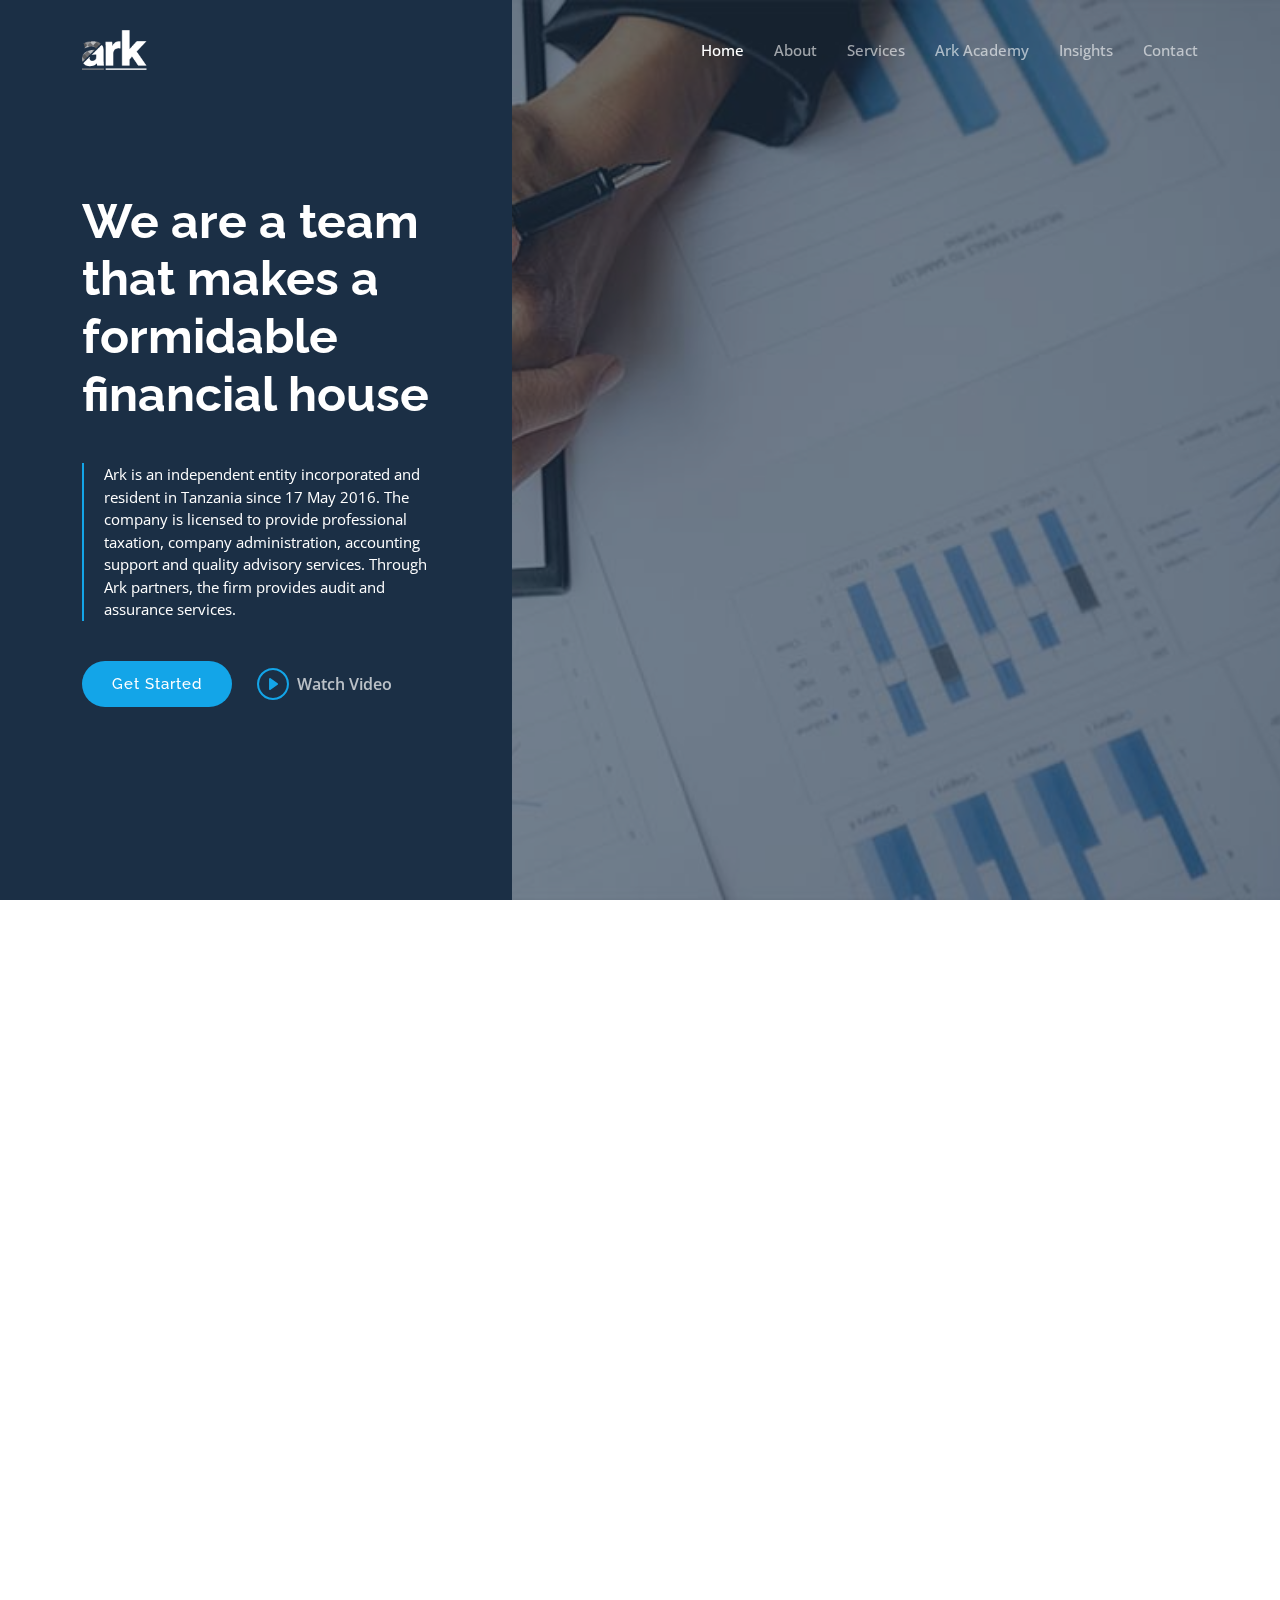
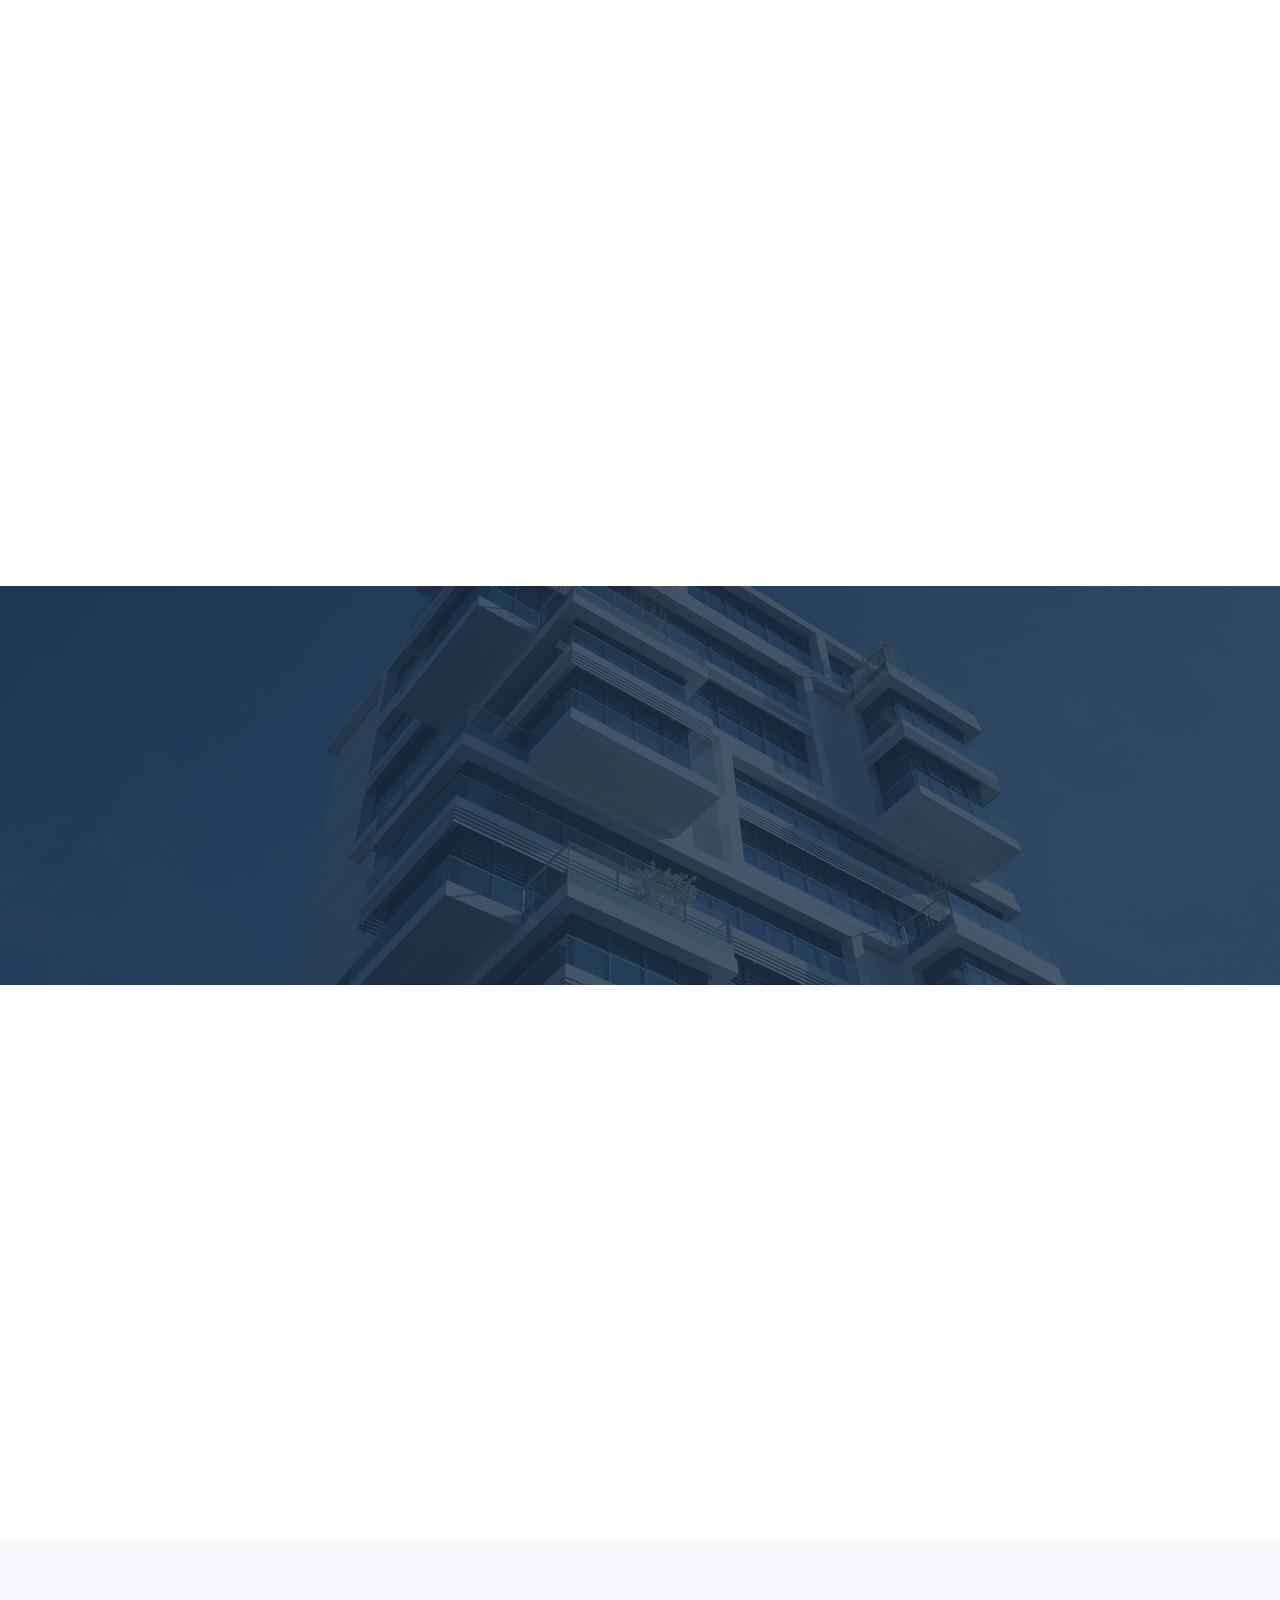
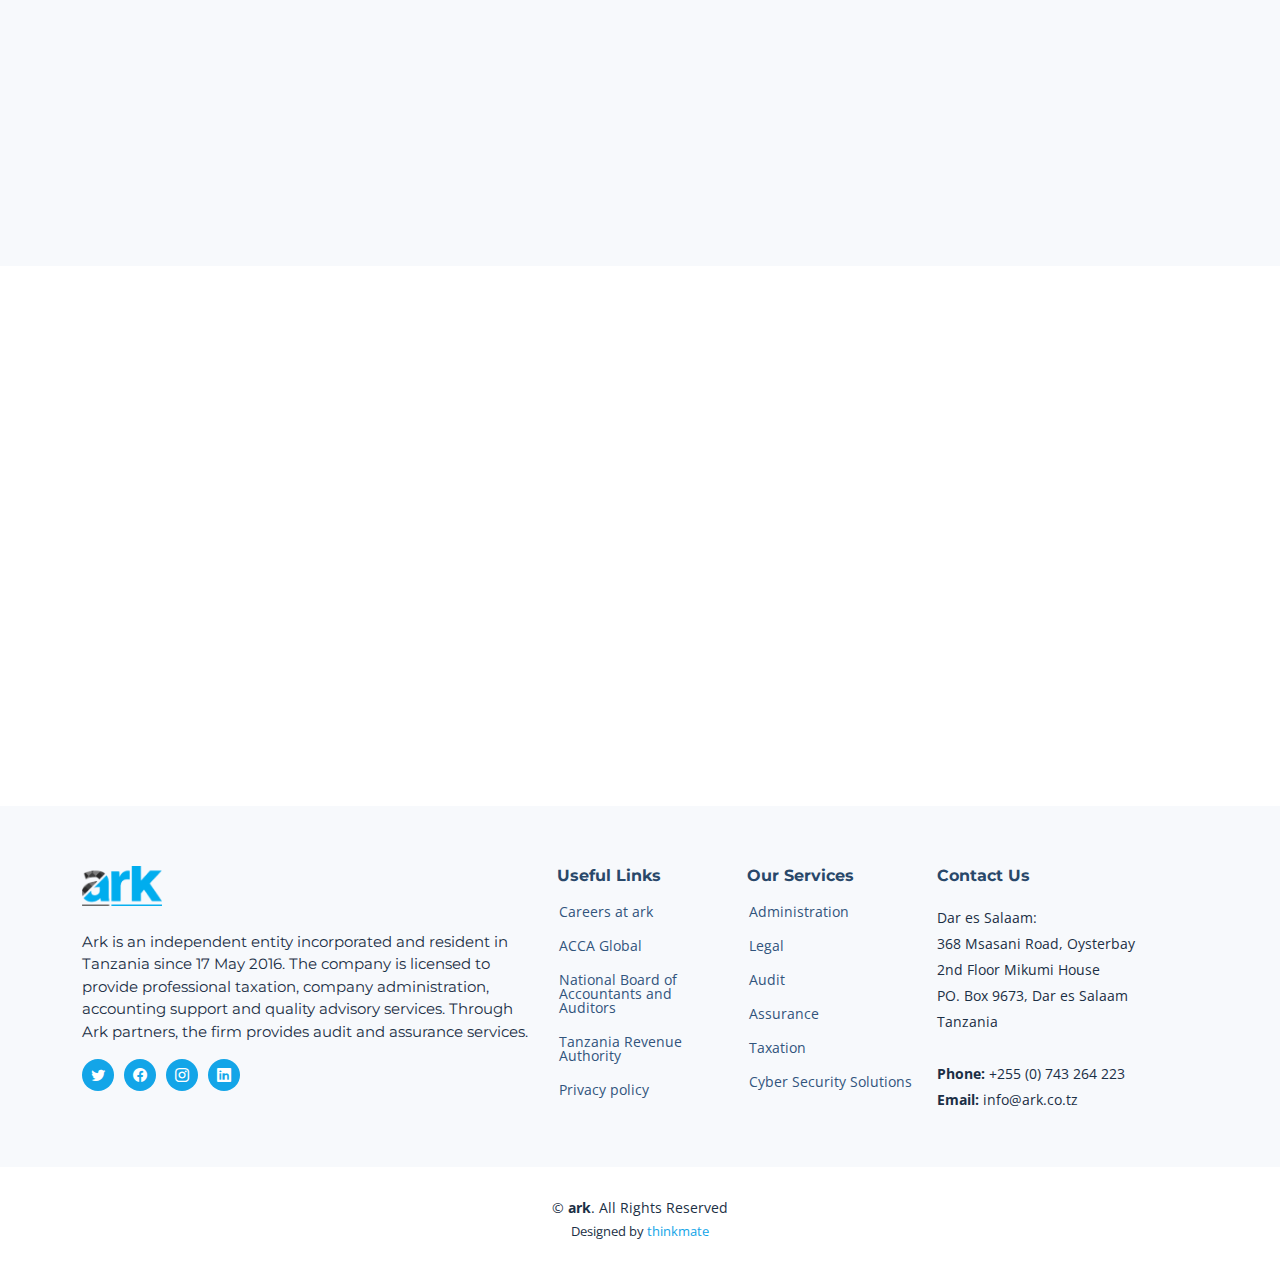
==== index.html @ 2f0f6cc4 "ark academy" ====
<!DOCTYPE html>
<html lang="en">

<head>
  <meta charset="utf-8">
  <meta content="width=device-width, initial-scale=1.0" name="viewport">

  <title>ark </title>
  <meta content="" name="description">
  <meta content="" name="keywords">

  <!-- Favicons -->
  <link href="assets/img/ark e.png" rel="icon">
  <link href="assets/img/apple-touch-icon.png" rel="apple-touch-icon">

  <!-- Google Fonts -->
  <link rel="preconnect" href="https://fonts.googleapis.com">
  <link rel="preconnect" href="https://fonts.gstatic.com" crossorigin>
  <link href="https://fonts.googleapis.com/css2?family=Open+Sans:ital,wght@0,300;0,400;0,500;0,600;0,700;1,300;1,400;1,600;1,700&family=Montserrat:ital,wght@0,300;0,400;0,500;0,600;0,700;1,300;1,400;1,500;1,600;1,700&family=Raleway:ital,wght@0,300;0,400;0,500;0,600;0,700;1,300;1,400;1,500;1,600;1,700&display=swap" rel="stylesheet">

  <!-- Vendor CSS Files -->
  <link href="assets/vendor/bootstrap/css/bootstrap.min.css" rel="stylesheet">
  <link href="assets/vendor/bootstrap-icons/bootstrap-icons.css" rel="stylesheet">
  <link href="assets/vendor/aos/aos.css" rel="stylesheet">
  <link href="assets/vendor/glightbox/css/glightbox.min.css" rel="stylesheet">
  <link href="assets/vendor/swiper/swiper-bundle.min.css" rel="stylesheet">
  <link href="assets/vendor/remixicon/remixicon.css" rel="stylesheet">

  <!-- Template Main CSS File -->
  <link href="assets/css/main.css" rel="stylesheet">

 
</head>

<body class="page-index">

  <!-- ======= Header ======= -->
  <header id="header" class="header d-flex align-items-center fixed-top">
    <div class="container-fluid container-xl d-flex align-items-center justify-content-between">

      <a href="index.html" class="logo d-flex align-items-center">
        
       <img src="assets/img/ark-blueAsset-1.png" alt=""> 
     
      </a>

      <i class="mobile-nav-toggle mobile-nav-show bi bi-list"></i>
      <i class="mobile-nav-toggle mobile-nav-hide d-none bi bi-x"></i>

      <nav id="navbar" class="navbar">
        <ul>
          <li><a href="index.html" class="active">Home</a></li>
          <li><a href="about.html">About</a></li>
          <li><a href="services.html">Services</a></li>
          <li><a href="Ark Academy/index.html">Ark Academy</a></li> 
          <li><a href="blog.html">Insights</a></li>
         
          <li><a href="contact.html">Contact</a></li>
        </ul>
      </nav><!-- .navbar -->

    </div>
  </header><!-- End Header -->

  <!-- ======= Hero Section ======= -->
  <section id="hero" class="hero d-flex align-items-center">
    <div class="container">
      <div class="row">
        <div class="col-xl-4">
          <h2 data-aos="fade-up">We are a team that makes a formidable financial house</h2>
          <blockquote data-aos="fade-up" data-aos-delay="100">
            <p>Ark is an independent entity incorporated and resident in Tanzania since 17 May 2016. The company is licensed to provide professional taxation, company administration, accounting support and quality advisory services. Through Ark partners, the firm provides audit and assurance services. </p>
          </blockquote>
          <div class="d-flex" data-aos="fade-up" data-aos-delay="200">
            <a href="#why-us" class="btn-get-started">Get Started</a>
            <a href="https://www.youtube.com/watch?v=LXb3EKWsInQ" class="glightbox btn-watch-video d-flex align-items-center"><i class="bi bi-play-circle"></i><span>Watch Video</span></a>
          </div>

        </div>
      </div>
    </div>
  </section><!-- End Hero Section -->

  <main id="main">

    <!-- ======= Why Choose Us Section ======= -->
    <section id="why-us" class="why-us">
      <div class="container" data-aos="fade-up">

        <div class="section-header">
          <h2>Why Choose Us</h2>

        </div>

        <div class="row g-0" data-aos="fade-up" data-aos-delay="200">

          <div class="col-xl-5 img-bg" style="background-image: url('assets/img/why-us-bg.jpg')"></div>
          <div class="col-xl-7 slides  position-relative">

            <div class="slides-1 swiper">
              <div class="swiper-wrapper">

                <div class="swiper-slide">
                  <div class="item">
                    <h3 class="mb-3">Taxation</h3>
                    <h4 class="mb-3">income tax, payroll taxes, WHT, VAT, Customs and import duties, stamp duty, service levies and social security</h4>
                    <p>Consulting services include
                      supporting potential and existing clients in understanding key tax obligations in Tanzania.</p>
                  </div>
                </div><!-- End slide item -->

                <div class="swiper-slide">
                  <div class="item">
                    <h3 class="mb-3">Accounting</h3>
                    <h4 class="mb-3">providing support to external auditors due to availability of reliable accounting information</h4>
                    <p>We use online accounting software to record our clients’ monthly management accounting information.</p>
                  </div>
                </div><!-- End slide item -->

                <div class="swiper-slide">
                  <div class="item">
                    <h3 class="mb-3">Audit</h3>
                    <h4 class="mb-3">strengthen trust and transparency</h4>
                    <p>We provide audit and assurance services to our clients to support regulatory compliance in Tanzania Mainland and Zanzibar.</p>
                  </div>
                </div><!-- End slide item -->

                <div class="swiper-slide">
                  <div class="item">
                    <h3 class="mb-3">Legal</h3>
                    <h4 class="mb-3">advising and guiding potential investors about investing in Tanzania Mainland and Zanzibar</h4>
                    <p>We further support our clients to prepare and file company annual returns, application, and renewal of business license/trade licenses..</p>
                  </div>
                </div><!-- End slide item -->

              </div>
              <div class="swiper-pagination"></div>
            </div>
            <div class="swiper-button-prev"></div>
            <div class="swiper-button-next"></div>
          </div>

        </div>

      </div>
    </section><!-- End Why Choose Us Section -->

    <!-- ======= Our Services Section ======= -->
    <section id="services-list" class="services-list">
      <div class="container" data-aos="fade-up">

        <div class="section-header">
          <h2>Our Services</h2>

        </div>

        <div class="row gy-5">

          <div class="col-lg-4 col-md-6 service-item d-flex" data-aos="fade-up" data-aos-delay="100">
            <div class="icon flex-shrink-0"><i class="bi bi-briefcase" style="color: #f57813;"></i></div>
            <div>
              <h4 class="title"><a href="admini.html" class="stretched-link">Administration</a></h4>
              <p class="description">We offer practical support and experience at all stages of an enterprise life.</p>
            </div>
          </div>
          <!-- End Service Item -->

          <div class="col-lg-4 col-md-6 service-item d-flex" data-aos="fade-up" data-aos-delay="200">
            <div class="icon flex-shrink-0"><i class="bi bi-card-checklist" style="color: #15a04a;"></i></div>
            <div>
              <h4 class="title"><a href="advisor.html" class="stretched-link">Advisory</a></h4>
              <p class="description">We discern enterprise objectives and guide towards sound decision making and effective executions.</p>
            </div>
          </div><!-- End Service Item -->

          <div class="col-lg-4 col-md-6 service-item d-flex" data-aos="fade-up" data-aos-delay="300">
            <div class="icon flex-shrink-0"><i class="bi bi-bar-chart" style="color: #d90769;"></i></div>
            <div>
              <h4 class="title"><a href="services2.html" class="stretched-link">Assurance</a></h4>
              <p class="description">We support organisations navigate through regulatory complexity and strengthen trust and transparency</p>
            </div>
          </div><!-- End Service Item -->

          <div class="col-lg-4 col-md-6 service-item d-flex" data-aos="fade-up" data-aos-delay="400">
            <div class="icon flex-shrink-0"><i class="bi bi-cash-coin" style="color: #15bfbc;"></i></div>
            <div>
              <h4 class="title"><a href="services3.html" class="stretched-link">Taxation</a></h4>
              <p class="description">We are confident that our experience and excellence in the ever changing tax compliance field will guide your enterprise forward.</p>
            </div>
          </div><!-- End Service Item -->

          <div class="col-lg-4 col-md-6 service-item d-flex" data-aos="fade-up" data-aos-delay="500">
            <div class="icon flex-shrink-0"><i class="bi bi-shield-shaded" style="color: #f5cf13;"></i></div>
            <div>
              <h4 class="title"><a href="#" class="stretched-link">Cyber Security Solutions.</a></h4>
              <p class="description">Assisting organizations achieve safe and secure digital transformation</p>
            </div>
          </div><!--bi bi-brightness-high End Service Item -->

          <div class="col-lg-4 col-md-6 service-item d-flex" data-aos="fade-up" data-aos-delay="600">
            <div class="icon flex-shrink-0"><i class="bi bi-bank" style="color: #1335f5;"></i></div>
            <div>
              <h4 class="title"><a href="#" class="stretched-link">Audit</a></h4>
              <p class="description">We provide audit and assurance services to our clients to support regulatory compliance in Tanzania Mainland and Zanzibar.</p>
            </div>
          </div><!-- End Service Item -->

        </div>

      </div>
    </section><!-- End Our Services Section -->

    <!-- ======= Call To Action Section ======= -->
    <section id="call-to-action" class="call-to-action">
      <div class="container" data-aos="fade-up">
        <div class="row justify-content-center">
          <div class="col-lg-6 text-center">
            <h3>Compliance is Freedom</h3>
            <p>Team work makes a dream work at ark. We are a family that finds pleasure in working and achieving goals together</p>
            <a class="cta-btn" href="#">Call To Action</a>
          </div>
        </div>

      </div>
    </section><!-- End Call To Action Section -->

    <!-- ======= Features Section ======= -->
    <section id="features" class="features">

      <div class="container" data-aos="fade-up">
        <div class="row">
          <div class="col-lg-7" data-aos="fade-up" data-aos-delay="100">
            <h3>Our Values </h3>

            <div class="row gy-4">

              <div class="col-md-6">
                <div class="icon-list d-flex">
                  <i class="ri-store-line" style="color: #ffbb2c;"></i>
                  <span>Integrity
                  <p>We believe strong business relationships are founded on honest and transparent practice.</p></span>
                </div>
              </div><!-- End Icon List Item-->

              <div class="col-md-6">
                <div class="icon-list d-flex">
                  <i class="ri-bar-chart-box-line" style="color: #5578ff;"></i>
                  <span>Innovation <p>Our ever-evolving approach to problem solving yields results and sets us apart from the pack.</p></span>
                </div>
              </div><!-- End Icon List Item-->

              

          
              <div class="col-md-6">
                <div class="icon-list d-flex">
                  <i class="ri-database-2-line" style="color: #47aeff;"></i>
                  <span>Clarity <p>Relevant and precise communication enriches our client relationships and builds better businesses</p></span>
                </div>
              </div><!-- End Icon List Item-->

              <div class="col-md-6">
                <div class="icon-list d-flex">
                  <i class="ri-gradienter-line" style="color: #ffa76e;"></i>
                  <span>Inclusivity <p>Our doors are open to all businesses – the diversity of our client base makes us better at what we do</p></span>
                </div>
              </div><!-- End Icon List Item-->

              
            </div>
          </div>
          <div class="col-lg-5 position-relative" data-aos="fade-up" data-aos-delay="200">
            <div class="phone-wrap">
              <img src="assets/img/iphone.jpg" alt="Image" class="img-fluid">
            </div>
          </div>
        </div>

      </div>

      <div class="details">
        <div class="container" data-aos="fade-up" data-aos-delay="300">
          <div class="row">
            <div class="col-md-6">
              <h4></h4>
              <p>We are a team that makes a formidable financial house</p>
              <a href="assets/mine.pdf" class="btm-get-started" download>Download PDF</a>

           
              </a>
            </div>
          </div>

        </div>
      </div>

    </section><!-- End Features Section -->

   
    <!-- ======= Team Section ======= -->
    <section id="team" class="team">
      <div class="container" data-aos="fade-up">

        <div class="section-header">
          <h2>Our Team</h2>

        </div>

        <div class="row gy-4">

          <div class="col-lg-3 col-md-6" data-aos="fade-up" data-aos-delay="100">
            <div class="team-member">
              <div class="member-img">
                <img src="assets/img/team/R (3)ew.png" class="img-fluid" alt="">
                <div class="social">
                  <a href=""><i class="bi bi-twitter"></i></a>
                  <a href=""><i class="bi bi-facebook"></i></a>
                  <a href=""><i class="bi bi-instagram"></i></a>
                  <a href=""><i class="bi bi-linkedin"></i></a>
                </div>
              </div>
              <div class="member-info">
                <h4>Godfrey Temba</h4>
                <span>Founding Partner</span>
              </div>
            </div>
          </div><!-- End Team Member -->

          <div class="col-lg-3 col-md-6" data-aos="fade-up" data-aos-delay="200">
            <div class="team-member">
              <div class="member-img">
                <img src="assets/img/team/R (3)ew.png" class="img-fluid" alt="">
                <div class="social">
                  <a href=""><i class="bi bi-twitter"></i></a>
                  <a href=""><i class="bi bi-facebook"></i></a>
                  <a href=""><i class="bi bi-instagram"></i></a>
                  <a href=""><i class="bi bi-linkedin"></i></a>
                </div>
              </div>
              <div class="member-info">
                <h4>John Shimbala</h4>
                <span>Founding Partner</span>
              </div>
            </div>
          </div><!-- End Team Member -->

          <div class="col-lg-3 col-md-6" data-aos="fade-up" data-aos-delay="300">
            <div class="team-member">
              <div class="member-img">
                <img src="assets/img/team/R (3)ew.png" class="img-fluid" alt="">
                <div class="social">
                  <a href=""><i class="bi bi-twitter"></i></a>
                  <a href=""><i class="bi bi-facebook"></i></a>
                  <a href=""><i class="bi bi-instagram"></i></a>
                  <a href=""><i class="bi bi-linkedin"></i></a>
                </div>
              </div>
              <div class="member-info">
                <h4>Martha Lukasi</h4>
                <span>Partner</span>
              </div>
            </div>
          </div><!-- End Team Member -->

          <div class="col-lg-3 col-md-6" data-aos="fade-up" data-aos-delay="400">
            <div class="team-member">
              <div class="member-img">
                <img src="assets/img/team/R (3)ew.png" class="img-fluid" alt="">
                <div class="social">
                  <a href=""><i class="bi bi-twitter"></i></a>
                  <a href=""><i class="bi bi-facebook"></i></a>
                  <a href=""><i class="bi bi-instagram"></i></a>
                  <a href=""><i class="bi bi-linkedin"></i></a>
                </div>
              </div>
              <div class="member-info">
                <h4>Johnpaul Thadei</h4>
                <span>Director</span>
              </div>
            </div>
          </div><!-- End Team Member -->

        </div>

      </div>
    </section><!-- End Team Section -->
  </main><!-- End #main -->

  <!-- ======= Footer ======= -->
  <footer id="footer" class="footer">

    <div class="footer-content">
      <div class="container">
        <div class="row gy-4">
          <div class="col-lg-5 col-md-12 footer-info">
            <a href="index.html" class="logo d-flex align-items-center">
              <img src="assets/img/R (3).png" alt=""> 
            </a>
            <p>Ark is an independent entity incorporated and resident in Tanzania since 17 May 2016. The company is licensed to provide professional taxation, company administration, accounting support and quality advisory services. Through Ark partners, the firm provides audit and assurance services.</p>
            <div class="social-links d-flex  mt-3">
              <a href="#" class="twitter"><i class="bi bi-twitter"></i></a>
              <a href="#" class="facebook"><i class="bi bi-facebook"></i></a>
              <a href="#" class="instagram"><i class="bi bi-instagram"></i></a>
              <a href="#" class="linkedin"><i class="bi bi-linkedin"></i></a>
            </div>
          </div>

          <div class="col-lg-2 col-6 footer-links">
            <h4>Useful Links</h4>
            <ul>
              <li><i class=""></i> <a href="#">Careers at ark</a></li>
              <li><i class=""></i> <a href="#">ACCA Global</a></li>
              <li><i class=""></i> <a href="#">National Board of Accountants and Auditors</a></li>
              <li><i class=""></i> <a href="#">Tanzania Revenue Authority</a></li>
              <li><i class=""></i> <a href="#">Privacy policy</a></li>
            </ul>
          </div>

          <div class="col-lg-2 col-6 footer-links">
            <h4>Our Services</h4>
            <ul>
              <li><i class=""></i> <a href="#">Administration</a></li>
              <li><i class=""></i> <a href="#">   Legal</a></li>
              <li><i class=""></i> <a href="#">  Audit</a></li>
              <li><i class=""></i> <a href="#">Assurance</a></li>
              <li><i class=""></i> <a href="#">Taxation</a></li>
              <li><i class=""></i> <a href="#">Cyber Security Solutions</a></li>
            </ul>
          </div>

          <div class="col-lg-3 col-md-12 footer-contact text-center text-md-start">
            <h4>Contact Us</h4>
            <p>
              Dar es Salaam: <br>
368 Msasani Road, Oysterbay <br>
2nd Floor Mikumi House <br>
PO. Box 9673, Dar es Salaam <br>
Tanzania <br><br>
              <strong>Phone:</strong> +255 (0) 743 264 223<br>
              <strong>Email:</strong>  info@ark.co.tz<br>
            </p>

          </div>

        </div>
      </div>
    </div>

    <div class="footer-legal">
      <div class="container">
        <div class="copyright">
          &copy;  <strong><span>ark</span></strong>. All Rights Reserved
        </div>
        <div class="credits">
          <!-- All the links in the footer should remain intact. -->
          <!-- You can delete the links only if you purchased the pro version. -->
          <!-- Licensing information: https://bootstrapmade.com/license/ -->
          <!-- Purchase the pro version with working PHP/AJAX contact form: https://bootstrapmade.com/nova-bootstrap-business-template/ -->
          Designed by <a href="https://thinkmate.co.tz/">thinkmate</a>
        </div>
      </div>
    </div>
  </footer><!-- End Footer --><!-- End Footer -->

  <a href="#" class="scroll-top d-flex align-items-center justify-content-center"><i class="bi bi-arrow-up-short"></i></a>

  <div id="preloader"></div>

  <!-- Vendor JS Files -->
  <script src="assets/vendor/bootstrap/js/bootstrap.bundle.min.js"></script>
  <script src="assets/vendor/aos/aos.js"></script>
  <script src="assets/vendor/glightbox/js/glightbox.min.js"></script>
  <script src="assets/vendor/swiper/swiper-bundle.min.js"></script>
  <script src="assets/vendor/isotope-layout/isotope.pkgd.min.js"></script>
  <script src="assets/vendor/php-email-form/validate.js"></script>

  <!-- Template Main JS File -->
  <script src="assets/js/main.js"></script>

</body>

</html>
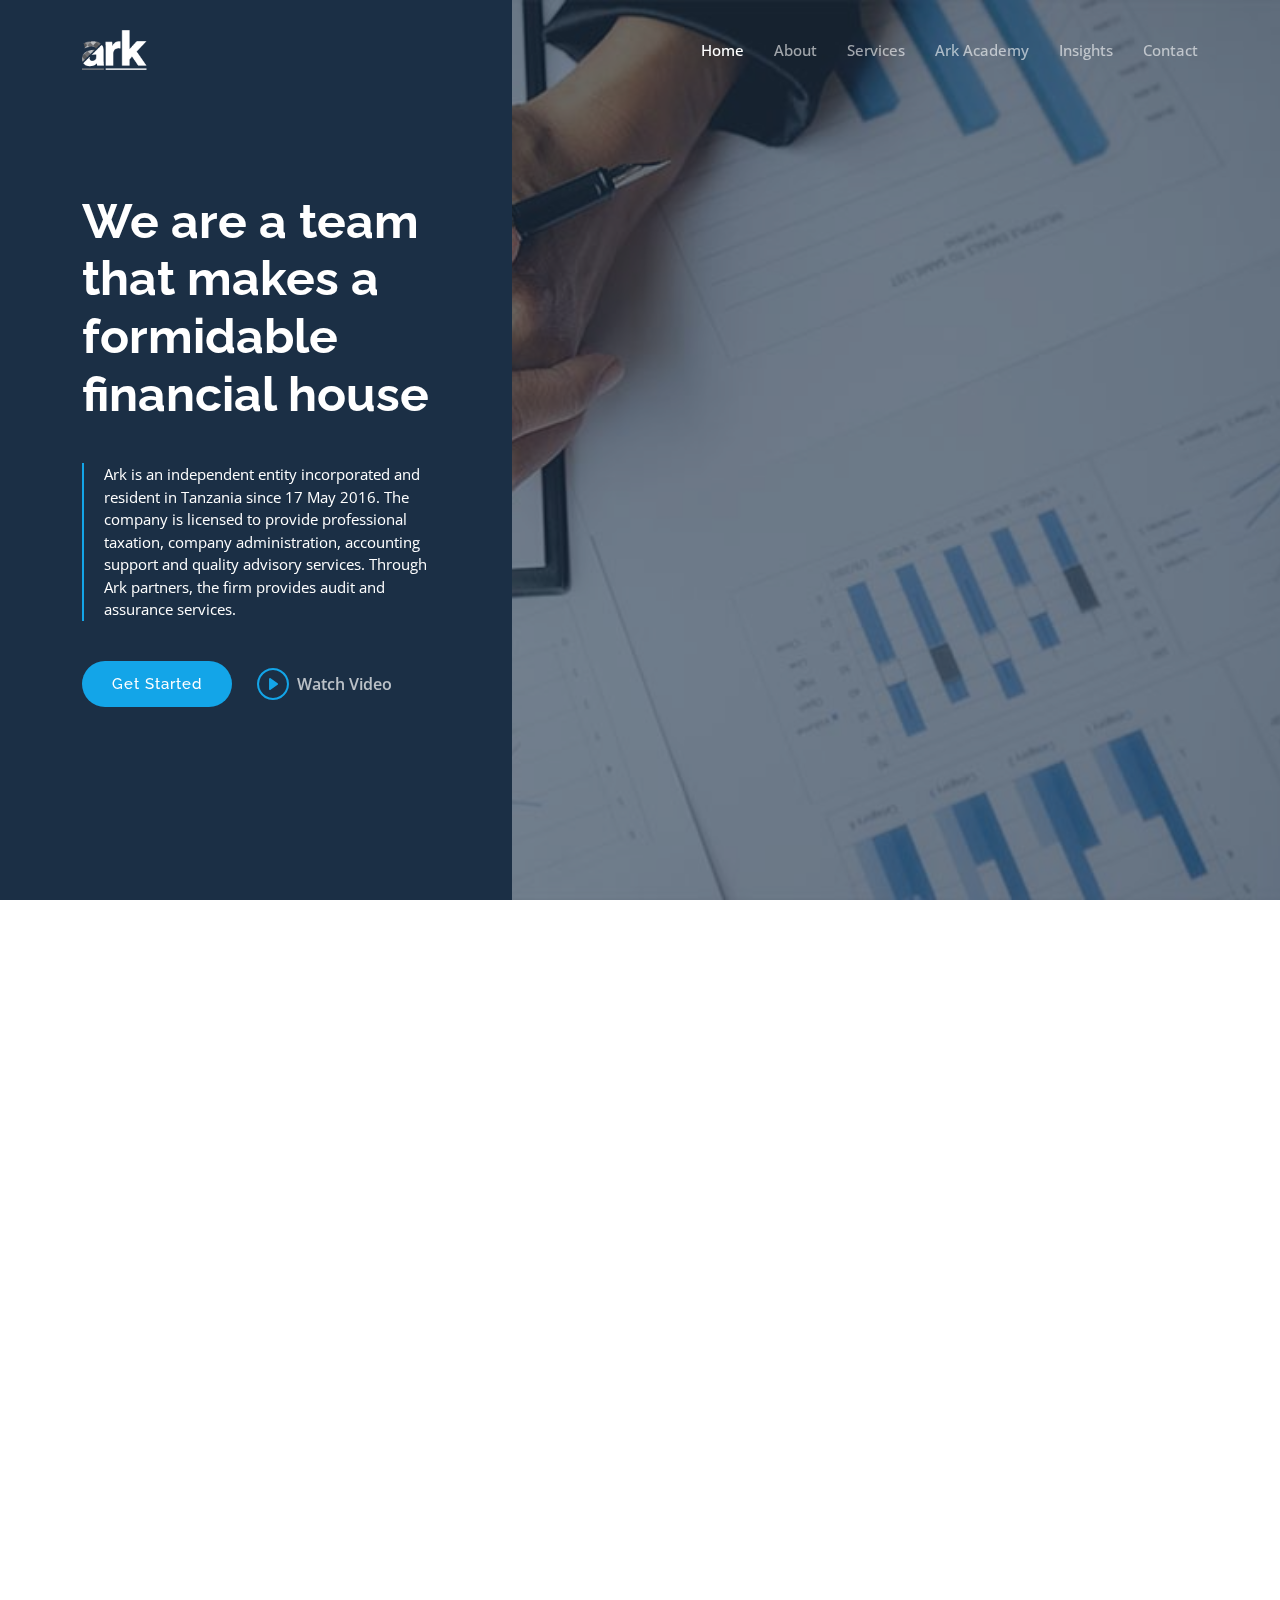
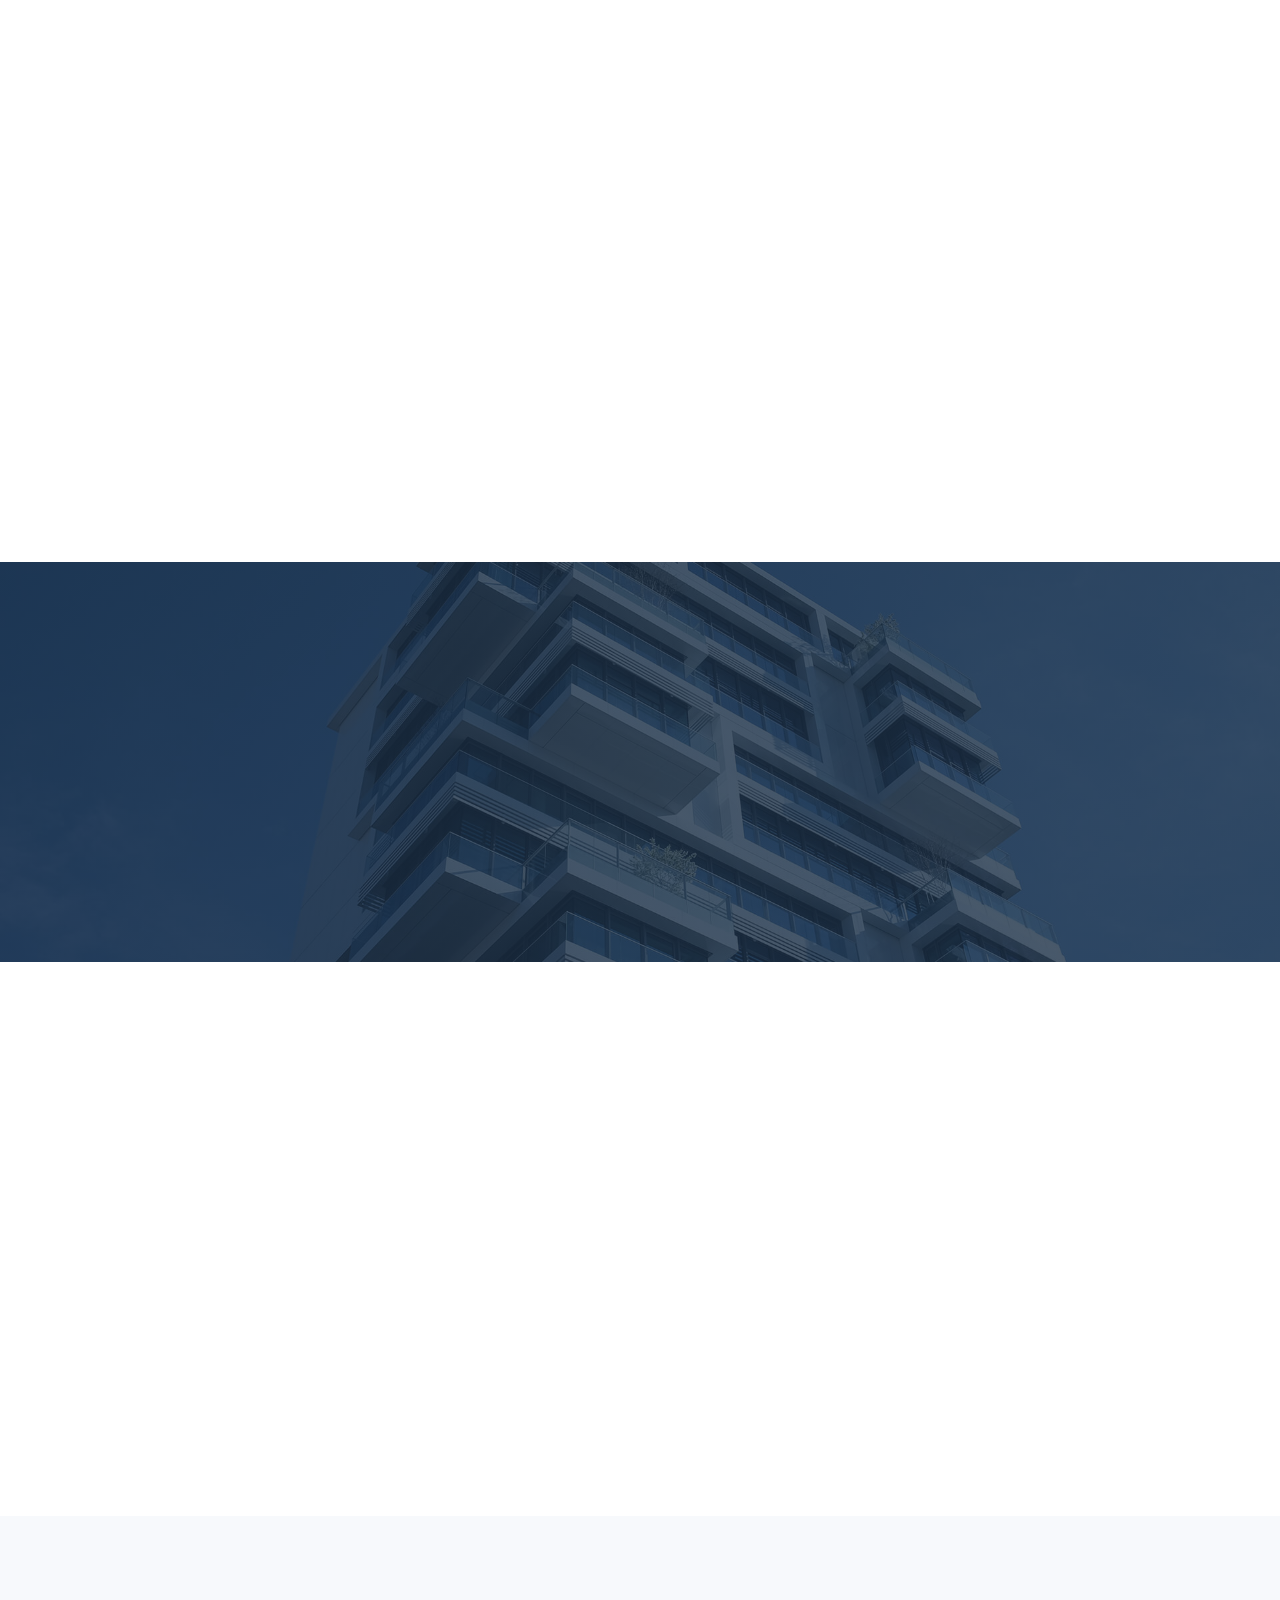
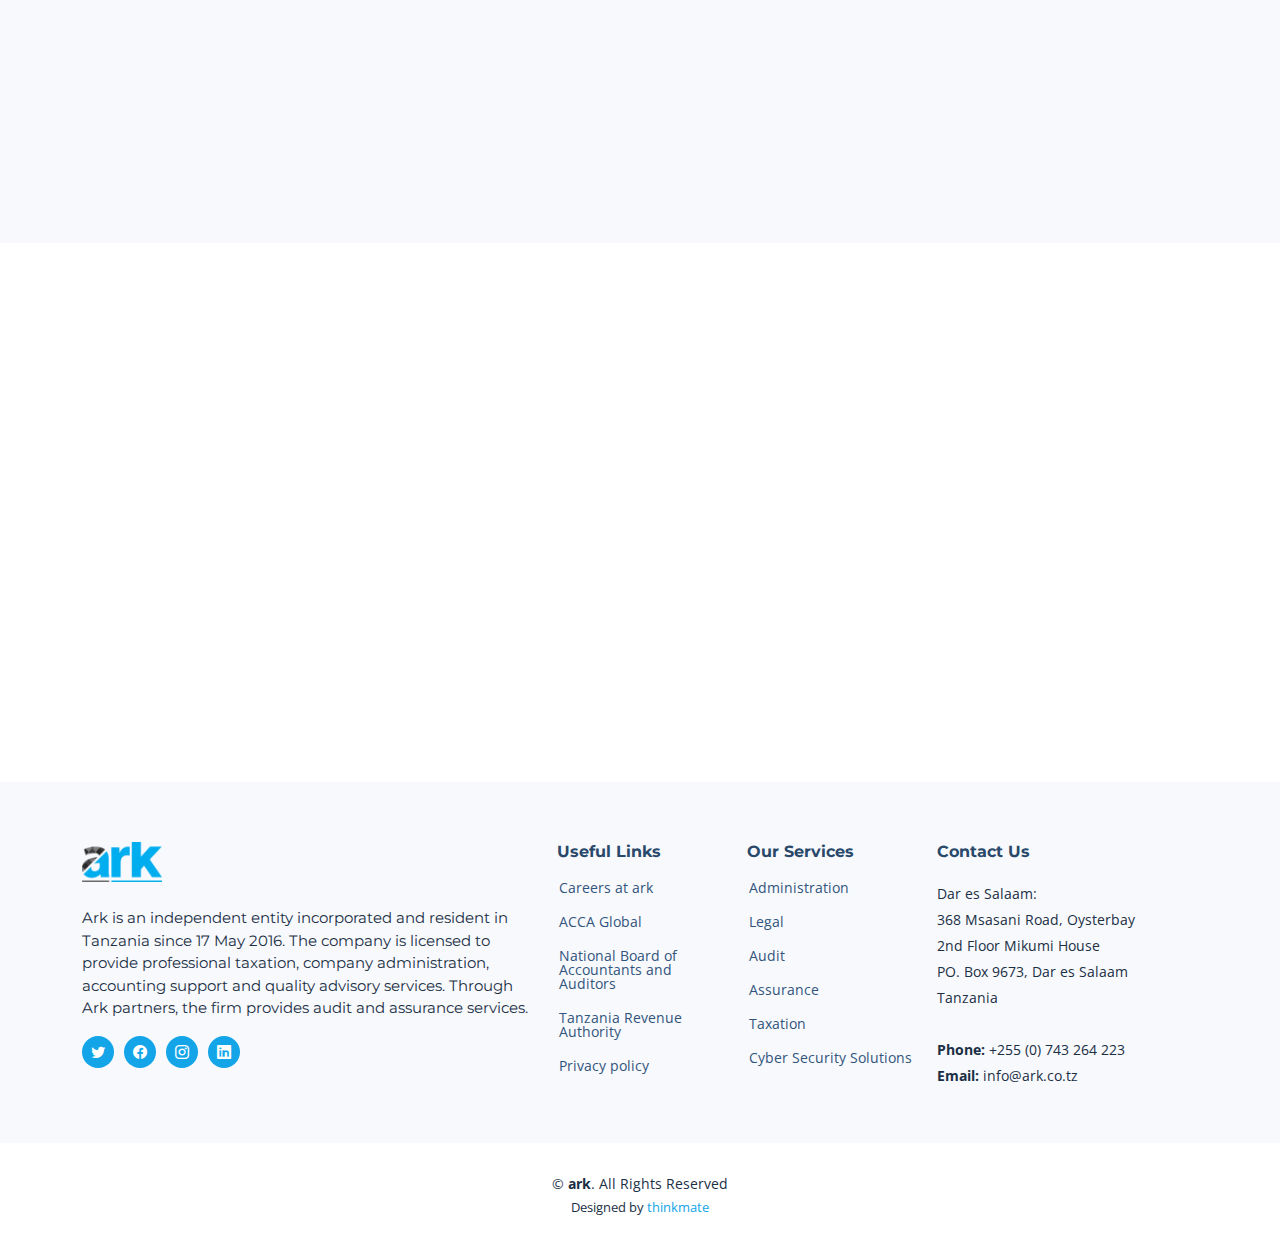
==== commit b9ac944c: "changes" ====
--- a/index.html
+++ b/index.html
@@ -64,6 +64,7 @@
 
   <!-- ======= Hero Section ======= -->
   <section id="hero" class="hero d-flex align-items-center">
+
     <div class="container">
       <div class="row">
         <div class="col-xl-4">
@@ -73,13 +74,16 @@
           </blockquote>
           <div class="d-flex" data-aos="fade-up" data-aos-delay="200">
             <a href="#why-us" class="btn-get-started">Get Started</a>
-            <a href="https://www.youtube.com/watch?v=LXb3EKWsInQ" class="glightbox btn-watch-video d-flex align-items-center"><i class="bi bi-play-circle"></i><span>Watch Video</span></a>
+            <a href="" class="glightbox btn-watch-video d-flex align-items-center"><i class="bi bi-play-circle"></i><span>Watch Video</span></a>
           </div>
 
         </div>
       </div>
     </div>
-  </section><!-- End Hero Section -->
+   
+  </section>
+  
+  <!-- End Hero Section -->
 
   <main id="main">
 
@@ -102,36 +106,43 @@
 
                 <div class="swiper-slide">
                   <div class="item">
-                    <h3 class="mb-3">Taxation</h3>
-                    <h4 class="mb-3">income tax, payroll taxes, WHT, VAT, Customs and import duties, stamp duty, service levies and social security</h4>
-                    <p>Consulting services include
-                      supporting potential and existing clients in understanding key tax obligations in Tanzania.</p>
+                    <h3 class="mb-3">Taxation Services:</h3>
+                    <h4 class="mb-3">Our taxation professionals provide a wide range of tax services including tax compliance, planning, and consulting. They are well-versed in the unique tax laws and regulations in Tanzania mainland and Zanzibar. </h4>
+                    <p></p>
                   </div>
                 </div><!-- End slide item -->
 
                 <div class="swiper-slide">
                   <div class="item">
-                    <h3 class="mb-3">Accounting</h3>
-                    <h4 class="mb-3">providing support to external auditors due to availability of reliable accounting information</h4>
-                    <p>We use online accounting software to record our clients’ monthly management accounting information.</p>
+                    <h3 class="mb-3">Audit Services:</h3>
+                    <h4 class="mb-3">Our experienced audit team provides independent assessments of financial statements and internal controls in accordance with International Standards on Auditing (ISA).</h4>
+                    <p></p>
                   </div>
                 </div><!-- End slide item -->
 
                 <div class="swiper-slide">
                   <div class="item">
-                    <h3 class="mb-3">Audit</h3>
-                    <h4 class="mb-3">strengthen trust and transparency</h4>
-                    <p>We provide audit and assurance services to our clients to support regulatory compliance in Tanzania Mainland and Zanzibar.</p>
+                    <h3 class="mb-3">Advisory Services:</h3>
+                    <h4 class="mb-3">Our team of experts offers a wide range of business and financial consulting services, including mergers and acquisitions, financial modeling, and risk management.</h4>
+                    <p></p>
                   </div>
                 </div><!-- End slide item -->
 
                 <div class="swiper-slide">
                   <div class="item">
-                    <h3 class="mb-3">Legal</h3>
-                    <h4 class="mb-3">advising and guiding potential investors about investing in Tanzania Mainland and Zanzibar</h4>
-                    <p>We further support our clients to prepare and file company annual returns, application, and renewal of business license/trade licenses..</p>
+                    <h3 class="mb-3">Legal Services:</h3>
+                    <h4 class="mb-3">We offer legal services to help you comply with applicable laws and regulations in Tanzania and Zanzibar, including contract review, corporate governance, and regulatory compliance.</h4>
+                    <p></p>
                   </div>
                 </div><!-- End slide item -->
+                <div class="swiper-slide">
+                  <div class="item">
+                    <h3 class="mb-3">Cyber Security Services:</h3>
+                    <h4 class="mb-3">Our cyber security team provides comprehensive solutions to protect businesses from cyber attacks, including vulnerability assessments and incident response.</h4>
+                    <p></p>
+                  </div>
+                </div><!-- End slide item -->
+
 
               </div>
               <div class="swiper-pagination"></div>
@@ -452,13 +463,17 @@
           &copy;  <strong><span>ark</span></strong>. All Rights Reserved
         </div>
         <div class="credits">
-          <!-- All the links in the footer should remain intact. -->
-          <!-- You can delete the links only if you purchased the pro version. -->
-          <!-- Licensing information: https://bootstrapmade.com/license/ -->
-          <!-- Purchase the pro version with working PHP/AJAX contact form: https://bootstrapmade.com/nova-bootstrap-business-template/ -->
-          Designed by <a href="https://thinkmate.co.tz/">thinkmate</a>
-        </div>
-      </div>
+            Designed by <a href="https://thinkmate.co.tz/">thinkmate</a>
+        </div>
+      </div>
+    </div>
+    <div id="capitol-callback">
+      <div class="cpt-circle"></div>
+      <div class="cpt-circle-fill"></div>
+      <a href="#" id="WhatsAppBtnDesktop" target="" class="main-button" lang="en">
+        <img src="https://nhtagent.com/nht-upload/assets/javascripts/WhatsApp/WhatsApp.png" width="50%" alt="logo">
+       <span class="main-text active">Chat with us!</span>
+      </a>
     </div>
   </footer><!-- End Footer --><!-- End Footer -->
 
--- a/assets/css/main.css
+++ b/assets/css/main.css
@@ -2386,4 +2386,140 @@
     opacity: 0;
     transform: scale(0.9) rotateX(-60deg);
   }
-}+}
+
+
+@-webkit-keyframes cptCircle {
+  0% {-webkit-transform: rotate(0) scale(.5) skew(1deg);transform: rotate(0) scale(.5) skew(1deg);opacity: .01}
+  30% {-webkit-transform: rotate(0) scale(.7) skew(1deg);transform: rotate(0) scale(.7) skew(1deg);opacity: .5}
+  100% {-webkit-transform: rotate(0)
+    scale(1) skew(1deg);transform: rotate(0) scale(1) skew(1deg);opacity: .01}
+}
+
+@keyframes cptCircle {
+  0% {-webkit-transform: rotate(0) scale(.5) skew(1deg);transform: rotate(0) scale(.5) skew(1deg);opacity: .01
+  }
+  30% {-webkit-transform: rotate(0) scale(.7) skew(1deg);transform: rotate(0) scale(.7) skew(1deg);opacity: .5}
+  100% {-webkit-transform: rotate(0) scale(1) skew(1deg);transform: rotate(0) scale(1) skew(1deg);opacity: .01}
+}
+
+@-webkit-keyframes cptCircleFill {
+  0% {-webkit-transform: rotate(0) scale(.6) skew(1deg);transform: rotate(0) scale(.6) skew(1deg);opacity: 0}
+  50% {webkit-transform: rotate(0) scale(1) skew(1deg);transform: rotate(0) scale(1) skew(1deg);opacity: .2}
+  100% {-webkit-transform: rotate(0) scale(.6) skew(1deg);transform: rotate(0) scale(.6) skew(1deg); opacity: .2}
+}
+
+@keyframes cptCircleFill {
+  0% {-webkit-transform: rotate(0) scale(.6) skew(1deg);transform: rotate(0) scale(.6) skew(1deg);opacity: 0}
+  50% {-webkit-transform: rotate(0) scale(1) skew(1deg);transform: rotate(0) scale(1) skew(1deg);opacity: .2}
+  100% { -webkit-transform: rotate(0) scale(.6) skew(1deg);transform: rotate(0) scale(.6) skew(1deg);opacity: .2}
+}
+
+#capitol-callback {
+  font-family: Arial;
+  position: fixed;
+  width: 72px;
+  height: 72px;
+  bottom: 70px;
+  top: auto;
+  right: auto;
+  left: 40px;
+  z-index: 1;
+}
+
+.cpt-circle,
+.cpt-circle-fill {
+  position: absolute;
+  border-radius: 100%;
+  -webkit-transition: all .5s;
+  transition: all .5s;
+  -moz-box-sizing: border-box;
+  box-sizing: border-box;
+  opacity: 0;
+  -webkit-animation-delay: 2s;
+  animation-delay: 2s
+}
+
+.cpt-circle {
+  width: 250%;
+  height: 250%;
+  background-color: transparent;
+  border: 2px solid #04b8ff;
+  -webkit-animation: cptCircle 2.2s infinite ease-in-out;
+  animation: cptCircle 2.2s infinite ease-in-out;
+  -webkit-transform-origin: 50% 50%;
+  -ms-transform-origin: 50% 50%;
+  transform-origin: 50% 50%;
+  left: -71%;
+  top: -75%;
+}
+
+.cpt-circle-fill {
+  width: 155%;
+  height: 155%;
+  background-color: #04b8ff;
+  border: 2px solid transparent;
+  -webkit-animation: cptCircleFill 2.3s infinite ease-in-out;
+  animation: cptCircleFill 2.3s infinite ease-in-out;
+  box-shadow: 0 0 2px 0 #04b8ff!important;
+  left: -23.5%;
+  top: -27.5%;
+}
+
+.main-button {
+  position: relative;
+  right: 1px;
+  top: 1px;
+  float: right;
+  width: 64px;
+  height: 64px;
+  background: center center no-repeat #04b8ff;
+  box-shadow: 0 3px 5px 1px rgba(0, 0, 0, .2);
+  background-size: 30px;
+  border-radius: 100%;
+  cursor: pointer;
+  font-size: 16px;
+  color: #fff;
+  text-align: center;
+  line-height: 58px;
+}
+
+.main-button i {
+  opacity: 0;
+  visibility: hidden;
+  -webkit-transition: all .6s cubic-bezier(.55, 0, .1, 1);
+  transition: all .6s cubic-bezier(.55, 0, .1, 1);
+  -webkit-transform: perspective(400px) rotateY(-180deg) scale(.4) translate3d(-50%, -50%, 0);
+  transform: perspective(400px) rotateY(-180deg) scale(.4) translate3d(-50%, -50%, 0);
+  z-index: 1;
+  width: 45%;
+  height: 45%;
+  font-size: 16px;
+}
+
+.main-button img {
+  vertical-align: middle;
+}
+.main-text {
+  position: absolute;
+  background: #04b8ff;
+  width: 0px;
+  left: 52px;
+  line-height: 30px;
+  margin-top: 19px;
+  border-radius: 3px;
+  color: #fff;
+  overflow: hidden;
+  white-space: nowrap;
+  -webkit-transition: width 1s ease-in-out;
+  -moz-transition: width 1s ease-in-out;
+  -o-transition: width 1s ease-in-out;
+  transition: width 1s ease-in-out;
+  text-indent: 10px;
+  text-align: left;
+}
+
+.main-text.active {
+  width: 140px;
+}
+
